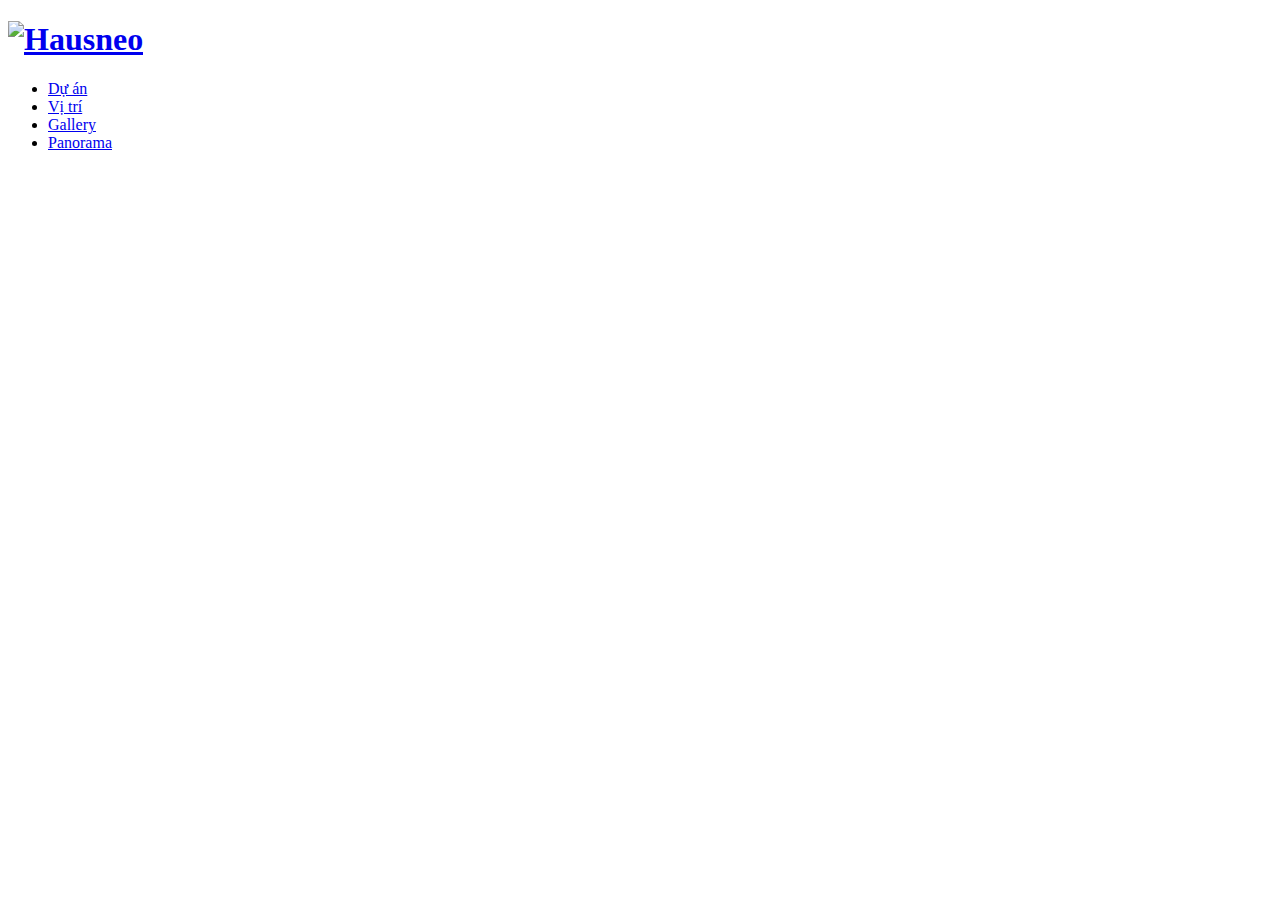
==== index.html @ 94e07ee6 "Hausneo" ====
<!DOCTYPE html>
<html lang="ja">
<head>
  <meta charset="utf-8">
  <meta http-equiv="X-UA-Compatible" content="IE=edge">
  <meta name="format-detection" content="telephone=no">
  <meta name="viewport" content="">
  <meta name="Description" content="">
  <meta name="Keywords" content="">
  <title></title>

  <meta property="og:title" content="">
  <meta property="og:url" content="">
  <meta property="og:image" content="">
  <meta property="og:description" content="">
  <meta property="og:type" content="website">

  <link rel="stylesheet" href="css/common.css">
  <link rel="stylesheet" href="css/style.css">
</head>

<body>
  <div id="wrapper" class="wrapper">
    <header class="header" id="header">
      <h1 class="logo"><a href="index.html"><img src="images/logo.png" alt="Hausneo" /></a></h1>
      <nav class="menu">
        <ul>
          <li><a href="project.html">Dự án</a></li>
          <li><a href="location.html">Vị trí</a></li>
          <li><a href="gallery.html">Gallery</a></li>
          <li><a href="panorama.html">Panorama</a></li>
        </ul>
      </nav><!-- end header -->
    </header><!-- end header -->
    <main class="content" id="content">
      <div class="slider" id="slider"></div><!-- end slider -->
    </main><!-- content -->
  </div><!-- end wrapper -->

  <script src="common/js/jquery-3.2.1.min.js"></script>
</body>
</html>
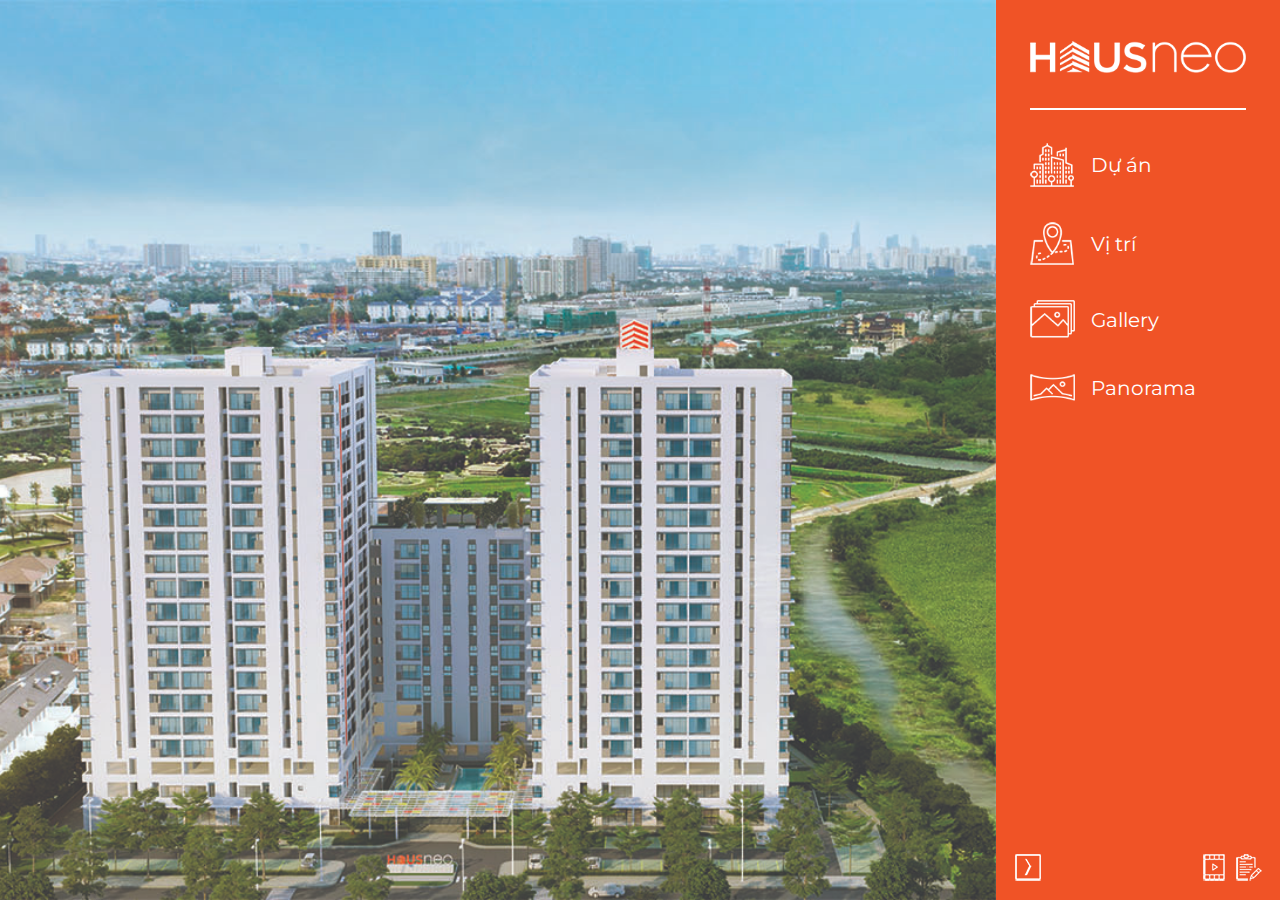
==== commit 80ca7a45: "Update PC top page" ====
--- a/index.html
+++ b/index.html
@@ -14,29 +14,43 @@
   <meta property="og:image" content="">
   <meta property="og:description" content="">
   <meta property="og:type" content="website">
+  
+  <link href="https://fonts.googleapis.com/css?family=Montserrat:200,300,400,500,700&amp;subset=vietnamese" rel="stylesheet">
 
-  <link rel="stylesheet" href="css/common.css">
+  <link rel="stylesheet" href="common/css/common.css">
+  <link rel="stylesheet" href="css/vegas.css">
   <link rel="stylesheet" href="css/style.css">
 </head>
 
 <body>
   <div id="wrapper" class="wrapper">
     <header class="header" id="header">
-      <h1 class="logo"><a href="index.html"><img src="images/logo.png" alt="Hausneo" /></a></h1>
+      <h1 class="logo"><a href="index.html"><img src="common/images/logo.png" alt="Hausneo" /></a></h1>
       <nav class="menu">
         <ul>
-          <li><a href="project.html">Dự án</a></li>
-          <li><a href="location.html">Vị trí</a></li>
-          <li><a href="gallery.html">Gallery</a></li>
-          <li><a href="panorama.html">Panorama</a></li>
+          <li><a href="project.html"><i class="ic_prj"></i><span>Dự án</span></a></li>
+          <li><a href="location.html"><i class="ic_lct"></i><span>Vị trí</span></a></li>
+          <li><a href="gallery.html"><i class="ic_glr"></i><span>Gallery</span></a></li>
+          <li><a href="panorama.html"><i class="ic_pnr"></i><span>Panorama</span></a></li>
         </ul>
       </nav><!-- end header -->
+      <div class="derection">
+        <span class="btn_header">Open Close</span>
+        <div class="drt_right">
+          <a href="videos.html" class="ic_vd">Video</a>
+          <a href="#" class="ic_wrt">Write</a>
+        </div> <!-- end drt_right -->
+      </div> <!-- end derection -->
     </header><!-- end header -->
     <main class="content" id="content">
-      <div class="slider" id="slider"></div><!-- end slider -->
+      <div class="slider" id="slider">
+        <div class="main_slider"></div>
+      </div><!-- end slider -->
     </main><!-- content -->
   </div><!-- end wrapper -->
 
   <script src="common/js/jquery-3.2.1.min.js"></script>
+  <script src="js/vegas.min.js"></script>
+  <script src="common/js/common.js"></script>
 </body>
 </html>--- a/common/css/common.css
+++ b/common/css/common.css
@@ -0,0 +1,301 @@
+@charset "UTF-8";
+/*
+	Trần Mười
+	Skype	: tranxuanmuoi.pnv2t
+	Mail	: muoitx.pnv@gmail.com
+	Facebook: https://www.facebook.com/OutG0ing
+*/
+html, body, div, span, h1, h2, h3, h4, h5, h6, p, blockquote, a, address, em, img, strong, dl, dt, dd, ul, li, fieldset, form, label, legend {
+  border: 0;
+  font-family: inherit;
+  margin: 0;
+  outline: 0;
+  padding: 0; }
+
+:focus {
+  outline: 0; }
+
+ol, ul {
+  list-style: none; }
+
+img {
+  width: auto\9;
+  height: auto;
+  max-width: 100%;
+  vertical-align: middle;
+  -ms-interpolation-mode: bicubic; }
+
+figure {
+  margin: 0; }
+
+table {
+  border-collapse: collapse;
+  border-spacing: 0;
+  width: 100%; }
+
+html,
+body {
+  font-size: 10px; }
+
+body {
+  word-break: break-word; }
+
+h1, h2, h3, h4, h5, h6 {
+  line-height: normal;
+  font-weight: normal; }
+
+input, select, textarea {
+  color: #38444f; }
+
+input:focus, select:focus, textarea:focus, a:link, a:visited, a:hover, a:focus {
+  outline: none; }
+
+a:link, a:visited, a:hover, a:focus {
+  text-decoration: none;
+  outline: none;
+  outline-offset: 0; }
+
+a:link, a:visited {
+  color: #000; }
+
+a:hover, a:focus {
+  color: #43f812; }
+
+* {
+  -webkit-box-sizing: border-box;
+  box-sizing: border-box; }
+
+.hbg, .hamburger .hamburger-box .hamburger-inner, .hamburger .hamburger-box .hamburger-inner::before, .hamburger .hamburger-box .hamburger-inner::after {
+  width: 30px;
+  height: 2px;
+  background-color: #f05023;
+  border-radius: 4px;
+  position: absolute;
+  -webkit-transition-property: -webkit-transform;
+  transition-property: -webkit-transform;
+  -o-transition-property: transform;
+  transition-property: transform;
+  transition-property: transform, -webkit-transform;
+  -webkit-transition-duration: 0.15s;
+  -o-transition-duration: 0.15s;
+  transition-duration: 0.15s;
+  -webkit-transition-timing-function: ease;
+  -o-transition-timing-function: ease;
+  transition-timing-function: ease; }
+
+.hamburger {
+  display: none;
+  cursor: pointer;
+  -webkit-transition-property: opacity, -webkit-filter;
+  transition-property: opacity, -webkit-filter;
+  -o-transition-property: opacity, filter;
+  transition-property: opacity, filter;
+  transition-property: opacity, filter, -webkit-filter;
+  -webkit-transition-duration: 0.15s;
+  -o-transition-duration: 0.15s;
+  transition-duration: 0.15s;
+  -webkit-transition-timing-function: linear;
+  -o-transition-timing-function: linear;
+  transition-timing-function: linear;
+  overflow: hidden; }
+  .hamburger .hamburger-box {
+    width: 30px;
+    height: 20px;
+    display: block;
+    position: relative; }
+    .hamburger .hamburger-box .hamburger-inner {
+      display: block;
+      top: 50%;
+      margin-top: -1px;
+      -webkit-transition: background-color 0.125s 0.175s ease-in;
+      -o-transition: background-color 0.125s 0.175s ease-in;
+      transition: background-color 0.125s 0.175s ease-in; }
+      .hamburger .hamburger-box .hamburger-inner::before {
+        content: "";
+        display: block;
+        top: -9px;
+        left: 0;
+        -webkit-transition: top 0.05s 0.125s linear, left 0.125s 0.175s ease-in, -webkit-transform 0.125s cubic-bezier(0.6, 0.04, 0.98, 0.335);
+        transition: top 0.05s 0.125s linear, left 0.125s 0.175s ease-in, -webkit-transform 0.125s cubic-bezier(0.6, 0.04, 0.98, 0.335);
+        -o-transition: transform 0.125s cubic-bezier(0.6, 0.04, 0.98, 0.335), top 0.05s 0.125s linear, left 0.125s 0.175s ease-in;
+        transition: transform 0.125s cubic-bezier(0.6, 0.04, 0.98, 0.335), top 0.05s 0.125s linear, left 0.125s 0.175s ease-in;
+        transition: transform 0.125s cubic-bezier(0.6, 0.04, 0.98, 0.335), top 0.05s 0.125s linear, left 0.125s 0.175s ease-in, -webkit-transform 0.125s cubic-bezier(0.6, 0.04, 0.98, 0.335); }
+      .hamburger .hamburger-box .hamburger-inner::after {
+        content: "";
+        display: block;
+        bottom: -9px;
+        right: 0;
+        -webkit-transition: top 0.05s 0.125s linear, right 0.125s 0.175s ease-in, -webkit-transform 0.125s cubic-bezier(0.6, 0.04, 0.98, 0.335);
+        transition: top 0.05s 0.125s linear, right 0.125s 0.175s ease-in, -webkit-transform 0.125s cubic-bezier(0.6, 0.04, 0.98, 0.335);
+        -o-transition: transform 0.125s cubic-bezier(0.6, 0.04, 0.98, 0.335), top 0.05s 0.125s linear, right 0.125s 0.175s ease-in;
+        transition: transform 0.125s cubic-bezier(0.6, 0.04, 0.98, 0.335), top 0.05s 0.125s linear, right 0.125s 0.175s ease-in;
+        transition: transform 0.125s cubic-bezier(0.6, 0.04, 0.98, 0.335), top 0.05s 0.125s linear, right 0.125s 0.175s ease-in, -webkit-transform 0.125s cubic-bezier(0.6, 0.04, 0.98, 0.335); }
+  .hamburger.is-active .hamburger-inner {
+    -webkit-transition-delay: 0s;
+    -o-transition-delay: 0s;
+    transition-delay: 0s;
+    -webkit-transition-timing-function: ease-out;
+    -o-transition-timing-function: ease-out;
+    transition-timing-function: ease-out;
+    background-color: transparent; }
+    .hamburger.is-active .hamburger-inner::before {
+      left: -80px;
+      top: -80px;
+      -webkit-transform: translate3d(80px, 80px, 0) rotate(45deg);
+      transform: translate3d(80px, 80px, 0) rotate(45deg);
+      -webkit-transition: left 0.125s ease-out, top 0.05s 0.125s linear, -webkit-transform 0.125s 0.175s cubic-bezier(0.075, 0.82, 0.165, 1);
+      transition: left 0.125s ease-out, top 0.05s 0.125s linear, -webkit-transform 0.125s 0.175s cubic-bezier(0.075, 0.82, 0.165, 1);
+      -o-transition: left 0.125s ease-out, top 0.05s 0.125s linear, transform 0.125s 0.175s cubic-bezier(0.075, 0.82, 0.165, 1);
+      transition: left 0.125s ease-out, top 0.05s 0.125s linear, transform 0.125s 0.175s cubic-bezier(0.075, 0.82, 0.165, 1);
+      transition: left 0.125s ease-out, top 0.05s 0.125s linear, transform 0.125s 0.175s cubic-bezier(0.075, 0.82, 0.165, 1), -webkit-transform 0.125s 0.175s cubic-bezier(0.075, 0.82, 0.165, 1); }
+    .hamburger.is-active .hamburger-inner::after {
+      right: -80px;
+      top: -80px;
+      -webkit-transform: translate3d(-80px, 80px, 0) rotate(-45deg);
+      transform: translate3d(-80px, 80px, 0) rotate(-45deg);
+      -webkit-transition: right 0.125s ease-out, top 0.05s 0.125s linear, -webkit-transform 0.125s 0.175s cubic-bezier(0.075, 0.82, 0.165, 1);
+      transition: right 0.125s ease-out, top 0.05s 0.125s linear, -webkit-transform 0.125s 0.175s cubic-bezier(0.075, 0.82, 0.165, 1);
+      -o-transition: right 0.125s ease-out, top 0.05s 0.125s linear, transform 0.125s 0.175s cubic-bezier(0.075, 0.82, 0.165, 1);
+      transition: right 0.125s ease-out, top 0.05s 0.125s linear, transform 0.125s 0.175s cubic-bezier(0.075, 0.82, 0.165, 1);
+      transition: right 0.125s ease-out, top 0.05s 0.125s linear, transform 0.125s 0.175s cubic-bezier(0.075, 0.82, 0.165, 1), -webkit-transform 0.125s 0.175s cubic-bezier(0.075, 0.82, 0.165, 1); }
+
+html, body {
+  width: 100%;
+  height: 100%;
+  font-size: 10px; }
+
+.wrapper {
+  height: 100%; }
+  .wrapper::after {
+    content: "";
+    display: table;
+    clear: both; }
+
+header {
+  width: 284px;
+  height: 100%;
+  float: right;
+  background: #f05326;
+  padding: 41px 18px 46px 19px;
+  position: relative;
+  -webkit-transition: all .35s ease;
+  -o-transition: all .35s ease;
+  transition: all .35s ease; }
+  header.active {
+    width: 90px;
+    padding: 38px 22px 47px; }
+    header.active .logo {
+      padding: 0; }
+      header.active .logo a {
+        text-indent: -9999px;
+        width: 100%;
+        height: 69px;
+        padding: 0;
+        background: url("../images/logo_hide.png") no-repeat top center;
+        border-bottom: 2px solid #fff; }
+    header.active nav.menu {
+      padding: 0; }
+    header.active .derection {
+      display: block;
+      overflow: hidden; }
+      header.active .derection .btn_header {
+        margin: auto; }
+      header.active .derection .drt_right {
+        -webkit-transform: translateX(200px);
+        -ms-transform: translateX(200px);
+        transform: translateX(200px); }
+  header .logo {
+    padding: 0 13px 0 15px;
+    margin-bottom: 33px; }
+    header .logo a {
+      max-width: 216px;
+      display: block;
+      padding-bottom: 35px;
+      border-bottom: 2px solid #fff; }
+  header nav.menu {
+    padding: 0 13px 0 15px; }
+    header nav.menu ul li {
+      margin-bottom: 35px;
+      overflow: hidden; }
+      header nav.menu ul li a {
+        width: 219px;
+        display: table; }
+        header nav.menu ul li a i {
+          width: 45px;
+          display: table-cell;
+          vertical-align: middle;
+          background-size: contain !important; }
+          header nav.menu ul li a i.ic_prj {
+            height: 44px;
+            background: url("../images/ic_project.png") no-repeat; }
+          header nav.menu ul li a i.ic_lct {
+            height: 43px;
+            background: url("../images/ic_location.png") no-repeat; }
+          header nav.menu ul li a i.ic_glr {
+            width: 45px;
+            height: 39px;
+            background: url("../images/ic_gallery.png") no-repeat; }
+          header nav.menu ul li a i.ic_pnr {
+            height: 27px;
+            background: url("../images/ic_panorama.png") no-repeat; }
+        header nav.menu ul li a span {
+          display: table-cell;
+          vertical-align: middle;
+          padding-left: 16px;
+          font-family: "Montserrat", sans-serif;
+          font-weight: 400;
+          font-size: 2rem;
+          line-height: 24px;
+          color: #fff; }
+  header .derection {
+    position: absolute;
+    bottom: 19px;
+    left: 19px;
+    right: 18px;
+    height: 27px;
+    display: -webkit-box;
+    display: -webkit-flex;
+    display: -ms-flexbox;
+    display: flex;
+    -webkit-box-pack: justify;
+    -webkit-justify-content: space-between;
+    -ms-flex-pack: justify;
+    justify-content: space-between; }
+    header .derection .btn_header {
+      display: block;
+      width: 26px;
+      height: 27px;
+      text-indent: -9999px;
+      cursor: pointer;
+      background: url("../images/hd_close.png") no-repeat;
+      -webkit-transition: all .35s ease;
+      -o-transition: all .35s ease;
+      transition: all .35s ease; }
+      header .derection .btn_header.active {
+        background: url("../images/hd_open.png") no-repeat; }
+    header .derection .drt_right {
+      overflow: hidden;
+      -webkit-transition: all .35s ease;
+      -o-transition: all .35s ease;
+      transition: all .35s ease; }
+      header .derection .drt_right a {
+        float: left;
+        height: 27px;
+        text-indent: -9999px; }
+        header .derection .drt_right a.ic_vd {
+          width: 22px;
+          background: url("../images/ic_videos.png") no-repeat;
+          margin-right: 11px; }
+        header .derection .drt_right a.ic_wrt {
+          width: 26px;
+          background: url("../images/ic_wrt.png") no-repeat; }
+
+.content {
+  width: calc(100% - 284px);
+  height: 100%;
+  float: left;
+  -webkit-transition: all .35s ease;
+  -o-transition: all .35s ease;
+  transition: all .35s ease; }
+  .content.active {
+    width: calc(100% - 90px); }
--- a/css/vegas.css
+++ b/css/vegas.css
@@ -0,0 +1,629 @@
+.vegas-wrapper,
+.vegas-overlay,
+.vegas-timer,
+.vegas-slide,
+.vegas-slide-inner {
+    position: absolute;
+    top: 0;
+    left: 0;
+    bottom: 0;
+    right: 0;
+    overflow: hidden;
+    border: none;
+    padding: 0;
+    margin: 0;
+}
+
+.vegas-overlay {
+    opacity: .5;
+    background: transparent url("overlays/02.png") center center repeat;
+}
+
+.vegas-timer {
+    top: auto;
+    bottom: 0;
+    height: 2px;
+}
+
+.vegas-timer-progress {
+    width: 0%;
+    height: 100%;
+    background: white;
+    -webkit-transition: width ease-out;
+    transition: width ease-out;
+}
+
+.vegas-timer-running .vegas-timer-progress {
+    width: 100%;
+}
+
+.vegas-slide,
+.vegas-slide-inner {
+    margin: 0;
+    padding: 0;
+    background: transparent center center no-repeat;
+    -webkit-transform: translateZ(0);
+            transform: translateZ(0);
+    will-change: transform, opacity;
+}
+
+body .vegas-container {
+    overflow: hidden !important;
+    position: relative;
+}
+
+.vegas-video {
+    min-width: 100%;
+    min-height: 100%;
+    width: auto;
+    height: auto;
+}
+
+body.vegas-container {
+    overflow: auto;
+    position: static;
+    z-index: -2;
+}
+
+body.vegas-container > .vegas-timer,
+body.vegas-container > .vegas-overlay,
+body.vegas-container > .vegas-slide {
+    position: fixed;
+    z-index: -1;
+}
+
+/* Target Safari IOS7+ in order to add 76px */
+_::full-page-media, _:future,
+:root body.vegas-container > .vegas-slide,
+:root body.vegas-container > .vegas-overlay {
+    bottom: -76px;
+}
+
+/*******************************************/
+/* blur transition */
+/*******************************************/
+.vegas-transition-blur,
+.vegas-transition-blur2 {
+    opacity: 0;
+    -webkit-filter: blur(32px);
+            filter: blur(32px);
+}
+
+.vegas-transition-blur-in,
+.vegas-transition-blur2-in {
+    opacity: 1;
+    -webkit-filter: blur(0px);
+            filter: blur(0px);
+}
+
+.vegas-transition-blur2-out {
+    opacity: 0;
+}
+
+/*******************************************/
+/* burn transition */
+/*******************************************/
+.vegas-transition-burn,
+.vegas-transition-burn2 {
+    opacity: 0;
+    -webkit-filter: contrast(1000%) saturate(1000%);
+            filter: contrast(1000%) saturate(1000%);
+}
+
+.vegas-transition-burn-in,
+.vegas-transition-burn2-in {
+    opacity: 1;
+    -webkit-filter: contrast(100%) saturate(100%);
+            filter: contrast(100%) saturate(100%);
+}
+
+.vegas-transition-burn2-out {
+    opacity: 0;
+    -webkit-filter: contrast(1000%) saturate(1000%);
+            filter: contrast(1000%) saturate(1000%);
+}
+
+/*******************************************/
+/* fade transition */
+/*******************************************/
+.vegas-transition-fade,
+.vegas-transition-fade2 {
+    opacity: 0;
+}
+
+.vegas-transition-fade-in,
+.vegas-transition-fade2-in {
+    opacity: 1;
+}
+
+.vegas-transition-fade2-out {
+    opacity: 0;
+}
+
+/*******************************************/
+/* flash transition */
+/*******************************************/
+.vegas-transition-flash,
+.vegas-transition-flash2 {
+    opacity: 0;
+    -webkit-filter: brightness(25);
+            filter: brightness(25);
+}
+
+.vegas-transition-flash-in,
+.vegas-transition-flash2-in {
+    opacity: 1;
+    -webkit-filter: brightness(1);
+            filter: brightness(1);
+}
+
+.vegas-transition-flash2-out {
+    opacity: 0;
+    -webkit-filter: brightness(25);
+            filter: brightness(25);
+}
+
+/*******************************************/
+/* negative transition */
+/*******************************************/
+.vegas-transition-negative,
+.vegas-transition-negative2 {
+    opacity: 0;
+    -webkit-filter: invert(100%);
+            filter: invert(100%);
+}
+
+.vegas-transition-negative-in,
+.vegas-transition-negative2-in {
+    opacity: 1;
+    -webkit-filter: invert(0);
+            filter: invert(0);
+}
+
+.vegas-transition-negative2-out {
+    opacity: 0;
+    -webkit-filter: invert(100%);
+            filter: invert(100%);
+}
+
+/*******************************************/
+/* slideDown transition */
+/*******************************************/
+.vegas-transition-slideDown,
+.vegas-transition-slideDown2 {
+    -webkit-transform: translateY(-100%);
+            transform: translateY(-100%);
+}
+
+.vegas-transition-slideDown-in,
+.vegas-transition-slideDown2-in {
+    -webkit-transform: translateY(0%);
+            transform: translateY(0%);
+}
+
+.vegas-transition-slideDown2-out {
+    -webkit-transform: translateY(100%);
+            transform: translateY(100%);
+}
+
+/*******************************************/
+/* slideLeft transition */
+/*******************************************/
+.vegas-transition-slideLeft,
+.vegas-transition-slideLeft2 {
+    -webkit-transform: translateX(100%);
+            transform: translateX(100%);
+}
+
+.vegas-transition-slideLeft-in,
+.vegas-transition-slideLeft2-in {
+    -webkit-transform: translateX(0%);
+            transform: translateX(0%);
+}
+
+.vegas-transition-slideLeft2-out {
+    -webkit-transform: translateX(-100%);
+            transform: translateX(-100%);
+}
+
+/*******************************************/
+/* slideRight transition */
+/*******************************************/
+.vegas-transition-slideRight,
+.vegas-transition-slideRight2 {
+    -webkit-transform: translateX(-100%);
+            transform: translateX(-100%);
+}
+
+.vegas-transition-slideRight-in,
+.vegas-transition-slideRight2-in {
+    -webkit-transform: translateX(0%);
+            transform: translateX(0%);
+}
+
+.vegas-transition-slideRight2-out {
+    -webkit-transform: translateX(100%);
+            transform: translateX(100%);
+}
+
+/*******************************************/
+/* slideUp transition */
+/*******************************************/
+.vegas-transition-slideUp,
+.vegas-transition-slideUp2 {
+    -webkit-transform: translateY(100%);
+            transform: translateY(100%);
+}
+
+.vegas-transition-slideUp-in,
+.vegas-transition-slideUp2-in {
+    -webkit-transform: translateY(0%);
+            transform: translateY(0%);
+}
+
+.vegas-transition-slideUp2-out {
+    -webkit-transform: translateY(-100%);
+            transform: translateY(-100%);
+}
+
+/*******************************************/
+/* swirlLeft transition */
+/*******************************************/
+.vegas-transition-swirlLeft,
+.vegas-transition-swirlLeft2 {
+    -webkit-transform: scale(2) rotate(35deg);
+            transform: scale(2) rotate(35deg);
+    opacity: 0;
+}
+
+.vegas-transition-swirlLeft-in,
+.vegas-transition-swirlLeft2-in {
+    -webkit-transform: scale(1) rotate(0deg);
+            transform: scale(1) rotate(0deg);
+    opacity: 1;
+}
+
+.vegas-transition-swirlLeft2-out {
+    -webkit-transform: scale(2) rotate(-35deg);
+            transform: scale(2) rotate(-35deg);
+    opacity: 0;
+}
+
+/*******************************************/
+/* swirlRight transition */
+/*******************************************/
+.vegas-transition-swirlRight,
+.vegas-transition-swirlRight2 {
+    -webkit-transform: scale(2) rotate(-35deg);
+            transform: scale(2) rotate(-35deg);
+    opacity: 0;
+}
+
+.vegas-transition-swirlRight-in,
+.vegas-transition-swirlRight2-in {
+    -webkit-transform: scale(1) rotate(0deg);
+            transform: scale(1) rotate(0deg);
+    opacity: 1;
+}
+
+.vegas-transition-swirlRight2-out {
+    -webkit-transform: scale(2) rotate(35deg);
+            transform: scale(2) rotate(35deg);
+    opacity: 0;
+}
+
+/*******************************************/
+/* zoomIn transition */
+/*******************************************/
+.vegas-transition-zoomIn,
+.vegas-transition-zoomIn2 {
+    -webkit-transform: scale(0);
+            transform: scale(0);
+    opacity: 0;
+}
+
+.vegas-transition-zoomIn-in,
+.vegas-transition-zoomIn2-in {
+    -webkit-transform: scale(1);
+            transform: scale(1);
+    opacity: 1;
+}
+
+.vegas-transition-zoomIn2-out {
+    -webkit-transform: scale(2);
+            transform: scale(2);
+    opacity: 0;
+}
+
+/*******************************************/
+/* zoomOut transition */
+/*******************************************/
+.vegas-transition-zoomOut,
+.vegas-transition-zoomOut2 {
+    -webkit-transform: scale(2);
+            transform: scale(2);
+    opacity: 0;
+}
+
+.vegas-transition-zoomOut-in,
+.vegas-transition-zoomOut2-in {
+    -webkit-transform: scale(1);
+            transform: scale(1);
+    opacity: 1;
+}
+
+.vegas-transition-zoomOut2-out {
+    -webkit-transform: scale(0);
+            transform: scale(0);
+    opacity: 0;
+}
+
+/*******************************************/
+/* kenburns animation */
+/*******************************************/
+.vegas-animation-kenburns {
+    -webkit-animation: kenburns ease-out;
+            animation: kenburns ease-out;
+}
+
+@-webkit-keyframes kenburns {
+    0% {
+        -webkit-transform: scale(1.5);
+                transform: scale(1.5);
+    }
+    100% {
+        -webkit-transform: scale(1);
+                transform: scale(1);
+    }
+}
+
+@keyframes kenburns {
+    0% {
+        -webkit-transform: scale(1.5);
+                transform: scale(1.5);
+    }
+    100% {
+        -webkit-transform: scale(1);
+                transform: scale(1);
+    }
+}
+
+/*******************************************/
+/* kenburnsDownLeft animation */
+/*******************************************/
+.vegas-animation-kenburnsDownLeft {
+    -webkit-animation: kenburnsDownLeft ease-out;
+            animation: kenburnsDownLeft ease-out;
+}
+
+@-webkit-keyframes kenburnsDownLeft {
+    0% {
+        -webkit-transform: scale(1.5) translate(10%, -10%);
+                transform: scale(1.5) translate(10%, -10%);
+    }
+    100% {
+        -webkit-transform: scale(1) translate(0, 0);
+                transform: scale(1) translate(0, 0);
+    }
+}
+
+@keyframes kenburnsDownLeft {
+    0% {
+        -webkit-transform: scale(1.5) translate(10%, -10%);
+                transform: scale(1.5) translate(10%, -10%);
+    }
+    100% {
+        -webkit-transform: scale(1) translate(0, 0);
+                transform: scale(1) translate(0, 0);
+    }
+}
+
+/*******************************************/
+/* kenburnsDownRight animation */
+/*******************************************/
+.vegas-animation-kenburnsDownRight {
+    -webkit-animation: kenburnsDownRight ease-out;
+            animation: kenburnsDownRight ease-out;
+}
+
+@-webkit-keyframes kenburnsDownRight {
+    0% {
+        -webkit-transform: scale(1.5) translate(-10%, -10%);
+                transform: scale(1.5) translate(-10%, -10%);
+    }
+    100% {
+        -webkit-transform: scale(1) translate(0, 0);
+                transform: scale(1) translate(0, 0);
+    }
+}
+
+@keyframes kenburnsDownRight {
+    0% {
+        -webkit-transform: scale(1.5) translate(-10%, -10%);
+                transform: scale(1.5) translate(-10%, -10%);
+    }
+    100% {
+        -webkit-transform: scale(1) translate(0, 0);
+                transform: scale(1) translate(0, 0);
+    }
+}
+
+/*******************************************/
+/* kenburnsDown animation */
+/*******************************************/
+.vegas-animation-kenburnsDown {
+    -webkit-animation: kenburnsDown ease-out;
+            animation: kenburnsDown ease-out;
+}
+
+@-webkit-keyframes kenburnsDown {
+    0% {
+        -webkit-transform: scale(1.5) translate(0, -10%);
+                transform: scale(1.5) translate(0, -10%);
+    }
+    100% {
+        -webkit-transform: scale(1) translate(0, 0);
+                transform: scale(1) translate(0, 0);
+    }
+}
+
+@keyframes kenburnsDown {
+    0% {
+        -webkit-transform: scale(1.5) translate(0, -10%);
+                transform: scale(1.5) translate(0, -10%);
+    }
+    100% {
+        -webkit-transform: scale(1) translate(0, 0);
+                transform: scale(1) translate(0, 0);
+    }
+}
+
+/*******************************************/
+/* kenburnsLeft animation */
+/*******************************************/
+.vegas-animation-kenburnsLeft {
+    -webkit-animation: kenburnsLeft ease-out;
+            animation: kenburnsLeft ease-out;
+}
+
+@-webkit-keyframes kenburnsLeft {
+    0% {
+        -webkit-transform: scale(1.5) translate(10%, 0);
+                transform: scale(1.5) translate(10%, 0);
+    }
+    100% {
+        -webkit-transform: scale(1) translate(0, 0);
+                transform: scale(1) translate(0, 0);
+    }
+}
+
+@keyframes kenburnsLeft {
+    0% {
+        -webkit-transform: scale(1.5) translate(10%, 0);
+                transform: scale(1.5) translate(10%, 0);
+    }
+    100% {
+        -webkit-transform: scale(1) translate(0, 0);
+                transform: scale(1) translate(0, 0);
+    }
+}
+
+/*******************************************/
+/* kenburnsRight animation */
+/*******************************************/
+.vegas-animation-kenburnsRight {
+    -webkit-animation: kenburnsRight ease-out;
+            animation: kenburnsRight ease-out;
+}
+
+@-webkit-keyframes kenburnsRight {
+    0% {
+        -webkit-transform: scale(1.5) translate(-10%, 0);
+                transform: scale(1.5) translate(-10%, 0);
+    }
+    100% {
+        -webkit-transform: scale(1) translate(0, 0);
+                transform: scale(1) translate(0, 0);
+    }
+}
+
+@keyframes kenburnsRight {
+    0% {
+        -webkit-transform: scale(1.5) translate(-10%, 0);
+                transform: scale(1.5) translate(-10%, 0);
+    }
+    100% {
+        -webkit-transform: scale(1) translate(0, 0);
+                transform: scale(1) translate(0, 0);
+    }
+}
+
+/*******************************************/
+/* kenburnsUpLeft animation */
+/*******************************************/
+.vegas-animation-kenburnsUpLeft {
+    -webkit-animation: kenburnsUpLeft ease-out;
+            animation: kenburnsUpLeft ease-out;
+}
+
+@-webkit-keyframes kenburnsUpLeft {
+    0% {
+        -webkit-transform: scale(1.5) translate(10%, 10%);
+                transform: scale(1.5) translate(10%, 10%);
+    }
+    100% {
+        -webkit-transform: scale(1) translate(0, 0);
+                transform: scale(1) translate(0, 0);
+    }
+}
+
+@keyframes kenburnsUpLeft {
+    0% {
+        -webkit-transform: scale(1.5) translate(10%, 10%);
+                transform: scale(1.5) translate(10%, 10%);
+    }
+    100% {
+        -webkit-transform: scale(1) translate(0, 0);
+                transform: scale(1) translate(0, 0);
+    }
+}
+
+/*******************************************/
+/* kenburnsUpRight animation */
+/*******************************************/
+.vegas-animation-kenburnsUpRight {
+    -webkit-animation: kenburnsUpRight ease-out;
+            animation: kenburnsUpRight ease-out;
+}
+
+@-webkit-keyframes kenburnsUpRight {
+    0% {
+        -webkit-transform: scale(1.5) translate(-10%, 10%);
+                transform: scale(1.5) translate(-10%, 10%);
+    }
+    100% {
+        -webkit-transform: scale(1) translate(0, 0);
+                transform: scale(1) translate(0, 0);
+    }
+}
+
+@keyframes kenburnsUpRight {
+    0% {
+        -webkit-transform: scale(1.5) translate(-10%, 10%);
+                transform: scale(1.5) translate(-10%, 10%);
+    }
+    100% {
+        -webkit-transform: scale(1) translate(0, 0);
+                transform: scale(1) translate(0, 0);
+    }
+}
+
+/*******************************************/
+/* kenburnsUp animation */
+/*******************************************/
+.vegas-animation-kenburnsUp {
+    -webkit-animation: kenburnsUp ease-out;
+            animation: kenburnsUp ease-out;
+}
+
+@-webkit-keyframes kenburnsUp {
+    0% {
+        -webkit-transform: scale(1.5) translate(0, 10%);
+                transform: scale(1.5) translate(0, 10%);
+    }
+    100% {
+        -webkit-transform: scale(1) translate(0, 0);
+                transform: scale(1) translate(0, 0);
+    }
+}
+
+@keyframes kenburnsUp {
+    0% {
+        -webkit-transform: scale(1.5) translate(0, 10%);
+                transform: scale(1.5) translate(0, 10%);
+    }
+    100% {
+        -webkit-transform: scale(1) translate(0, 0);
+                transform: scale(1) translate(0, 0);
+    }
+}
--- a/css/style.css
+++ b/css/style.css
@@ -0,0 +1,10 @@
+.slider {
+  width: 100%;
+  height: 100%;
+  position: relative; }
+  .slider .main_slider {
+    width: 100%;
+    height: 100% !important;
+    position: absolute;
+    top: 0;
+    left: 0; }
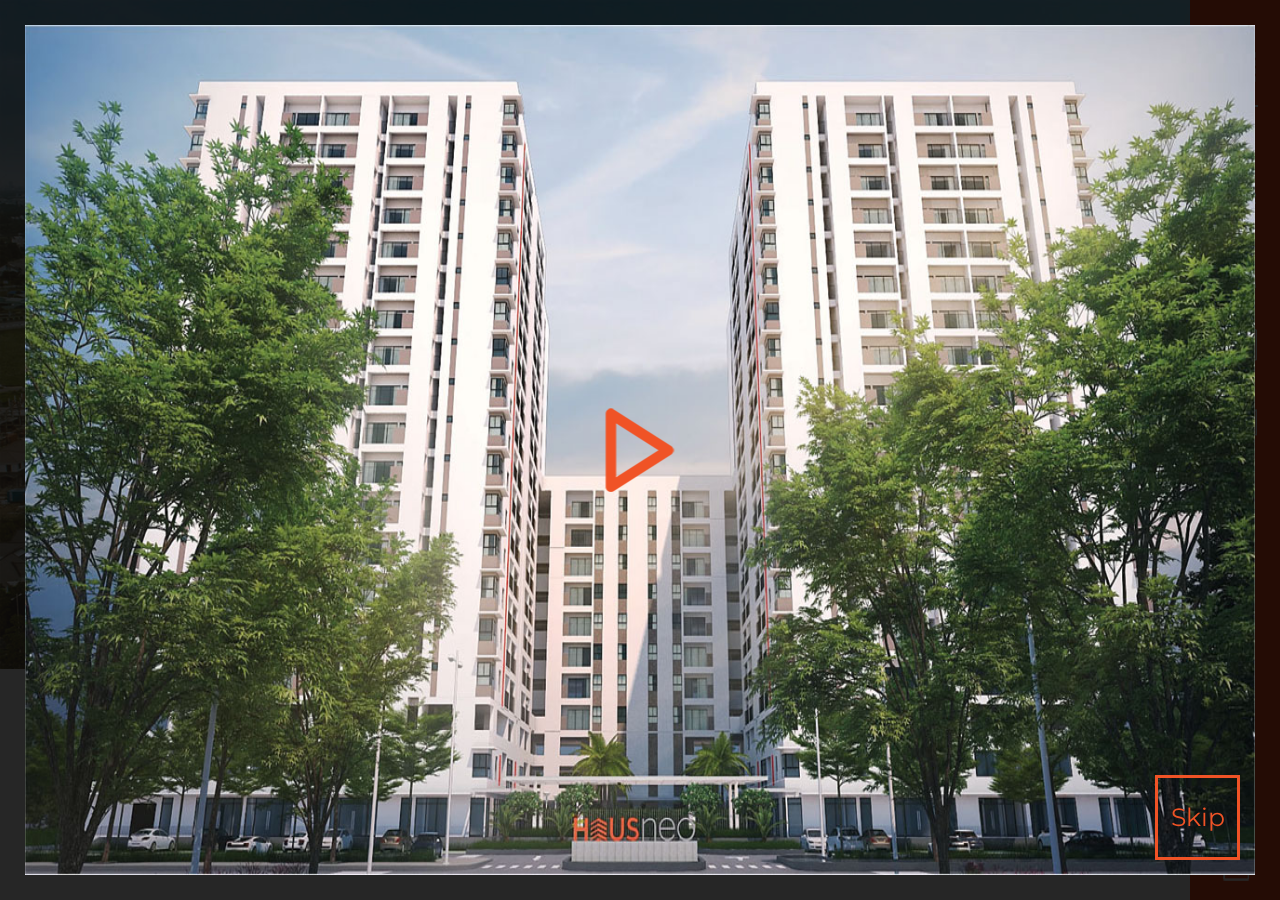
==== commit 586ff973: "update 17/10" ====
--- a/index.html
+++ b/index.html
@@ -1,19 +1,13 @@
 <!DOCTYPE html>
-<html lang="ja">
+<html lang="zxx" class="main_height">
 <head>
   <meta charset="utf-8">
   <meta http-equiv="X-UA-Compatible" content="IE=edge">
   <meta name="format-detection" content="telephone=no">
-  <meta name="viewport" content="">
+  <meta name="viewport" content="width=device-width, initial-scale=1.0">
   <meta name="Description" content="">
   <meta name="Keywords" content="">
-  <title></title>
-
-  <meta property="og:title" content="">
-  <meta property="og:url" content="">
-  <meta property="og:image" content="">
-  <meta property="og:description" content="">
-  <meta property="og:type" content="website">
+  <title>Hausneo</title>
   
   <link href="https://fonts.googleapis.com/css?family=Montserrat:200,300,400,500,700&amp;subset=vietnamese" rel="stylesheet">
 
@@ -23,7 +17,7 @@
 </head>
 
 <body>
-  <div id="wrapper" class="wrapper">
+  <div id="wrapper" class="wrapper ind_main">
     <header class="header" id="header">
       <h1 class="logo"><a href="index.html"><img src="common/images/logo.png" alt="Hausneo" /></a></h1>
       <nav class="menu">
@@ -37,20 +31,32 @@
       <div class="derection">
         <span class="btn_header">Open Close</span>
         <div class="drt_right">
-          <a href="videos.html" class="ic_vd">Video</a>
+          <a href="#" class="ic_vd">Video</a>
           <a href="#" class="ic_wrt">Write</a>
         </div> <!-- end drt_right -->
       </div> <!-- end derection -->
     </header><!-- end header -->
     <main class="content" id="content">
       <div class="slider" id="slider">
-        <div class="main_slider"></div>
+        <figure><img src="images/slider.jpg" alt="Hausneo" /></figure>
       </div><!-- end slider -->
     </main><!-- content -->
   </div><!-- end wrapper -->
+  
+  <div id="video" class="video">
+    <div class="main_video">
+      <div id="player"></div>
+      <div id="thumbnail_container" class="thumbnail_container">
+        <img id="thumbnail" src="images/video-thumb.jpg" alt="" />
+      </div>
+      <span id="start_video" class="start_video">Play</span>
+      <span id="skip" class="skip">Skip</span>
+    </div> <!-- end main_video -->
+  </div> <!-- end video -->
 
   <script src="common/js/jquery-3.2.1.min.js"></script>
   <script src="js/vegas.min.js"></script>
   <script src="common/js/common.js"></script>
+  <script src="js/hdl.Videos.js"></script>
 </body>
 </html>--- a/common/css/common.css
+++ b/common/css/common.css
@@ -165,6 +165,7 @@
   font-size: 10px; }
 
 .wrapper {
+  width: 100%;
   height: 100%; }
   .wrapper::after {
     content: "";
@@ -172,112 +173,170 @@
     clear: both; }
 
 header {
-  width: 284px;
+  width: 90px;
+  padding: 38px 0 47px;
   height: 100%;
   float: right;
   background: #f05326;
-  padding: 41px 18px 46px 19px;
   position: relative;
   -webkit-transition: all .35s ease;
   -o-transition: all .35s ease;
   transition: all .35s ease; }
   header.active {
-    width: 90px;
-    padding: 38px 22px 47px; }
+    width: 284px;
+    padding: 41px 0 46px; }
     header.active .logo {
-      padding: 0; }
+      padding: 0 34px; }
       header.active .logo a {
-        text-indent: -9999px;
-        width: 100%;
-        height: 69px;
-        padding: 0;
-        background: url("../images/logo_hide.png") no-repeat top center;
-        border-bottom: 2px solid #fff; }
-    header.active nav.menu {
-      padding: 0; }
+        text-indent: 0;
+        width: auto;
+        height: auto;
+        padding-bottom: 35px;
+        background: transparent; }
+    header.active nav.menu ul li a {
+      padding: 20px 15px 20px 34px; }
+      header.active nav.menu ul li a span {
+        padding-left: 16px; }
     header.active .derection {
-      display: block;
-      overflow: hidden; }
+      display: -webkit-box;
+      display: -webkit-flex;
+      display: -ms-flexbox;
+      display: flex;
+      -webkit-box-pack: justify;
+      -webkit-justify-content: space-between;
+      -ms-flex-pack: justify;
+      justify-content: space-between; }
       header.active .derection .btn_header {
-        margin: auto; }
+        margin: 0; }
       header.active .derection .drt_right {
-        -webkit-transform: translateX(200px);
-        -ms-transform: translateX(200px);
-        transform: translateX(200px); }
+        -webkit-transform: translateX(0);
+        -ms-transform: translateX(0);
+        transform: translateX(0); }
   header .logo {
-    padding: 0 13px 0 15px;
-    margin-bottom: 33px; }
+    padding: 0 22px;
+    margin-bottom: 33px;
+    font-size: 0; }
     header .logo a {
       max-width: 216px;
+      text-indent: -9999px;
+      width: 100%;
+      height: 69px;
+      padding: 0;
+      background: url("../images/logo_hide.png") no-repeat top center;
       display: block;
-      padding-bottom: 35px;
       border-bottom: 2px solid #fff; }
-  header nav.menu {
-    padding: 0 13px 0 15px; }
-    header nav.menu ul li {
-      margin-bottom: 35px;
-      overflow: hidden; }
-      header nav.menu ul li a {
-        width: 219px;
-        display: table; }
-        header nav.menu ul li a i {
-          width: 45px;
-          display: table-cell;
-          vertical-align: middle;
-          background-size: contain !important; }
-          header nav.menu ul li a i.ic_prj {
-            height: 44px;
-            background: url("../images/ic_project.png") no-repeat; }
-          header nav.menu ul li a i.ic_lct {
-            height: 43px;
-            background: url("../images/ic_location.png") no-repeat; }
-          header nav.menu ul li a i.ic_glr {
-            width: 45px;
-            height: 39px;
-            background: url("../images/ic_gallery.png") no-repeat; }
-          header nav.menu ul li a i.ic_pnr {
-            height: 27px;
-            background: url("../images/ic_panorama.png") no-repeat; }
-        header nav.menu ul li a span {
-          display: table-cell;
-          vertical-align: middle;
-          padding-left: 16px;
-          font-family: "Montserrat", sans-serif;
-          font-weight: 400;
-          font-size: 2rem;
-          line-height: 24px;
-          color: #fff; }
+  header nav.menu ul li {
+    overflow: hidden;
+    margin-bottom: 1px; }
+    header nav.menu ul li.active a, header nav.menu ul li:hover a {
+      background: #ececec; }
+      header nav.menu ul li.active a i, header nav.menu ul li:hover a i {
+        position: relative;
+        z-index: 1; }
+        header nav.menu ul li.active a i.ic_prj, header nav.menu ul li:hover a i.ic_prj {
+          background: url("../images/ic_project_at.png") no-repeat; }
+        header nav.menu ul li.active a i.ic_lct, header nav.menu ul li:hover a i.ic_lct {
+          background: url("../images/ic_location_at.png") no-repeat; }
+        header nav.menu ul li.active a i.ic_glr, header nav.menu ul li:hover a i.ic_glr {
+          background: url("../images/ic_gallery_at.png") no-repeat; }
+        header nav.menu ul li.active a i.ic_pnr, header nav.menu ul li:hover a i.ic_pnr {
+          background: url("../images/ic_panorama_at.png") no-repeat; }
+      header nav.menu ul li.active a span, header nav.menu ul li:hover a span {
+        color: #f05326;
+        position: relative;
+        z-index: 1; }
+    header nav.menu ul li:hover a::before {
+      -webkit-transform: scaleX(1);
+      -ms-transform: scaleX(1);
+      transform: scaleX(1); }
+    header nav.menu ul li a {
+      width: 284px;
+      padding: 20px 22px;
+      display: table;
+      position: relative;
+      -webkit-transform: perspective(1px) translateZ(0);
+      transform: perspective(1px) translateZ(0);
+      background: #f05326;
+      -webkit-transition: background 1s ease;
+      -o-transition: background 1s ease;
+      transition: background 1s ease; }
+      header nav.menu ul li a::before {
+        content: "";
+        display: block;
+        background: #ececec;
+        position: absolute;
+        top: 0;
+        left: 0;
+        bottom: 0;
+        right: 0;
+        z-index: 0;
+        -webkit-transform: scaleX(0);
+        -ms-transform: scaleX(0);
+        transform: scaleX(0);
+        -webkit-transform-origin: 0 50%;
+        -ms-transform-origin: 0 50%;
+        transform-origin: 0 50%;
+        -webkit-transition: all 1s ease;
+        -o-transition: all 1s ease;
+        transition: all 1s ease; }
+      header nav.menu ul li a i {
+        width: 45px;
+        display: table-cell;
+        vertical-align: middle;
+        background-size: contain !important; }
+        header nav.menu ul li a i.ic_prj {
+          height: 44px;
+          background: url("../images/ic_project.png") no-repeat; }
+        header nav.menu ul li a i.ic_lct {
+          height: 43px;
+          background: url("../images/ic_location.png") no-repeat; }
+        header nav.menu ul li a i.ic_glr {
+          height: 39px;
+          background: url("../images/ic_gallery.png") no-repeat; }
+        header nav.menu ul li a i.ic_pnr {
+          height: 27px;
+          background: url("../images/ic_panorama.png") no-repeat; }
+      header nav.menu ul li a span {
+        display: table-cell;
+        vertical-align: middle;
+        padding-left: 30px;
+        font-family: "Montserrat", sans-serif;
+        font-weight: 400;
+        font-size: 2rem;
+        line-height: 24px;
+        color: #fff;
+        -webkit-transition: all .35s ease;
+        -o-transition: all .35s ease;
+        transition: all .35s ease; }
   header .derection {
     position: absolute;
     bottom: 19px;
     left: 19px;
     right: 18px;
     height: 27px;
-    display: -webkit-box;
-    display: -webkit-flex;
-    display: -ms-flexbox;
-    display: flex;
-    -webkit-box-pack: justify;
-    -webkit-justify-content: space-between;
-    -ms-flex-pack: justify;
-    justify-content: space-between; }
+    display: block;
+    overflow: hidden; }
     header .derection .btn_header {
       display: block;
       width: 26px;
       height: 27px;
       text-indent: -9999px;
       cursor: pointer;
-      background: url("../images/hd_close.png") no-repeat;
+      background: url("../images/hd_open.png") no-repeat;
       -webkit-transition: all .35s ease;
       -o-transition: all .35s ease;
-      transition: all .35s ease; }
+      transition: all .35s ease;
+      margin: auto; }
       header .derection .btn_header.active {
-        background: url("../images/hd_open.png") no-repeat; }
+        background: url("../images/hd_close.png") no-repeat; }
     header .derection .drt_right {
       overflow: hidden;
       -webkit-transition: all .35s ease;
       -o-transition: all .35s ease;
-      transition: all .35s ease; }
+      transition: all .35s ease;
+      -webkit-transform: translateX(200px);
+      -ms-transform: translateX(200px);
+      transform: translateX(200px); }
       header .derection .drt_right a {
         float: left;
         height: 27px;
@@ -291,11 +350,182 @@
           background: url("../images/ic_wrt.png") no-repeat; }
 
 .content {
-  width: calc(100% - 284px);
-  height: 100%;
+  width: calc(100% - 90px);
+  height: calc(100% - 90px);
   float: left;
   -webkit-transition: all .35s ease;
   -o-transition: all .35s ease;
   transition: all .35s ease; }
   .content.active {
-    width: calc(100% - 90px); }
+    width: calc(100% - 284px); }
+
+.ind_main .content {
+  height: 100%; }
+
+.video {
+  background: rgba(0, 0, 0, 0.85);
+  position: fixed;
+  top: 0;
+  right: 0;
+  bottom: 0;
+  left: 0;
+  padding: 25px;
+  z-index: 1000; }
+  .video .skip {
+    width: 85px;
+    height: 85px;
+    border: 3px solid #f05326;
+    position: absolute;
+    bottom: 15px;
+    right: 15px;
+    font-family: "Montserrat", sans-serif;
+    font-weight: 400;
+    font-size: 2.5rem;
+    line-height: 1;
+    color: #f05326;
+    display: -webkit-box;
+    display: -webkit-flex;
+    display: -ms-flexbox;
+    display: flex;
+    -webkit-box-align: center;
+    -webkit-align-items: center;
+    -ms-flex-align: center;
+    align-items: center;
+    -webkit-box-pack: center;
+    -webkit-justify-content: center;
+    -ms-flex-pack: center;
+    justify-content: center;
+    z-index: 100;
+    cursor: pointer; }
+  .video .main_video {
+    width: 100%;
+    height: 100%;
+    position: relative; }
+    .video .main_video iframe {
+      position: absolute;
+      top: 0;
+      left: 0;
+      right: 0;
+      bottom: 0;
+      width: 100%;
+      height: 100%;
+      display: block; }
+    .video .main_video .start_video {
+      width: 69px;
+      height: 84px;
+      background: url("../../images/video-play.png") no-repeat;
+      background-size: contain;
+      position: absolute;
+      top: 50%;
+      left: 50%;
+      -webkit-transform: translate(-50%, -50%);
+      -ms-transform: translate(-50%, -50%);
+      transform: translate(-50%, -50%);
+      text-indent: -9999px;
+      z-index: 20;
+      cursor: pointer; }
+    .video .main_video .thumbnail_container {
+      width: 100%;
+      height: 100%; }
+      .video .main_video .thumbnail_container img {
+        width: 100%;
+        height: 100%; }
+
+@media screen and (max-width: 990px) {
+  header {
+    width: 100%;
+    height: auto;
+    float: none;
+    padding: 24px 0;
+    position: fixed;
+    top: 0;
+    left: 0;
+    z-index: 99999; }
+    header.active {
+      width: 100%;
+      padding: 24px 0; }
+      header.active .logo {
+        padding: 0 0 0 15px; }
+        header.active .logo a {
+          padding: 0; }
+      header.active nav.menu {
+        padding: 25px 0 0;
+        right: 0; }
+      header.active .derection {
+        -webkit-transform: translateX(0px);
+        -ms-transform: translateX(0px);
+        transform: translateX(0px); }
+        header.active .derection .btn_header {
+          margin: 0; }
+        header.active .derection .drt_right {
+          -webkit-transform: translateX(0);
+          -ms-transform: translateX(0);
+          transform: translateX(0); }
+    header .logo {
+      margin: 0;
+      padding: 0 0 0 15px;
+      width: 160px; }
+      header .logo a {
+        text-indent: 0;
+        width: 100%;
+        height: auto;
+        background: transparent;
+        border-bottom: none; }
+    header nav.menu {
+      width: 250px;
+      height: 100%;
+      background: #f05326;
+      overflow: auto;
+      position: fixed;
+      top: 70px;
+      right: -250px;
+      z-index: 1000;
+      padding: 25px 0 0;
+      -webkit-transition: all .35s ease;
+      -o-transition: all .35s ease;
+      transition: all .35s ease; }
+      header nav.menu ul li a {
+        width: 100%; }
+    header .derection {
+      display: -webkit-box;
+      display: -webkit-flex;
+      display: -ms-flexbox;
+      display: flex;
+      left: auto;
+      bottom: 23px;
+      -webkit-transform: translateX(90px);
+      -ms-transform: translateX(90px);
+      transform: translateX(90px); }
+      header .derection .btn_header {
+        margin: 0; }
+      header .derection .drt_right {
+        -webkit-transform: translateX(0);
+        -ms-transform: translateX(0);
+        transform: translateX(0); }
+        header .derection .drt_right a.ic_vd {
+          margin: 0 20px; }
+  .content {
+    width: 100%;
+    float: none;
+    margin-top: 70px; }
+    .content.active {
+      width: 100%; }
+  .ind_main .content {
+    margin-top: 0;
+    height: 100%; }
+  body, html,
+  .main_project.wrapper {
+    height: auto; }
+  html.main_height {
+    overflow: hidden;
+    height: 100%; }
+    html.main_height body {
+      height: 100%; }
+  .pnr_main {
+    height: 100%; }
+    .pnr_main .content {
+      height: calc(100% - 161px); }
+      .pnr_main .content .paronama_block {
+        height: 100%; }
+        .pnr_main .content .paronama_block .content_block {
+          height: calc(100% - 120px); } }
--- a/css/vegas.css
+++ b/css/vegas.css
@@ -627,3 +627,114 @@
                 transform: scale(1) translate(0, 0);
     }
 }
+
+/* CSS PLUGIN
+   ========================================================================== */
+  /*---perfect-scrollbar v0.6.5---*/
+.ps-container {
+  -ms-touch-action: none;
+  overflow: hidden !important; }
+  .ps-container.ps-active-x > .ps-scrollbar-x-rail, .ps-container.ps-active-y > .ps-scrollbar-y-rail {
+    display: block; }
+  .ps-container.ps-in-scrolling {
+    pointer-events: none; }
+    .ps-container.ps-in-scrolling.ps-x > .ps-scrollbar-x-rail {
+      background-color: #eee;
+      opacity: 0.9; }
+      .ps-container.ps-in-scrolling.ps-x > .ps-scrollbar-x-rail > .ps-scrollbar-x {
+        background-color: #999; }
+    .ps-container.ps-in-scrolling.ps-y > .ps-scrollbar-y-rail {
+      background-color: #eee;
+      opacity: 0.9; }
+      .ps-container.ps-in-scrolling.ps-y > .ps-scrollbar-y-rail > .ps-scrollbar-y {
+        background-color: #999; }
+  .ps-container > .ps-scrollbar-x-rail {
+    display: none;
+    position: absolute;
+    /* please don't change 'position' */
+    -webkit-border-radius: 4px;
+    -moz-border-radius: 4px;
+    -ms-border-radius: 4px;
+    border-radius: 4px;
+    opacity: 0;
+    -webkit-transition: background-color .2s linear, opacity .2s linear;
+    -moz-transition: background-color .2s linear, opacity .2s linear;
+    -o-transition: background-color .2s linear, opacity .2s linear;
+    transition: background-color .2s linear, opacity .2s linear;
+    bottom: 3px;
+    /* there must be 'bottom' for ps-scrollbar-x-rail */
+    height: 8px; }
+    .ps-container > .ps-scrollbar-x-rail > .ps-scrollbar-x {
+      position: absolute;
+      /* please don't change 'position' */
+      background-color: #aaa;
+      -webkit-border-radius: 4px;
+      -moz-border-radius: 4px;
+      -ms-border-radius: 4px;
+      border-radius: 4px;
+      -webkit-transition: background-color .2s linear;
+      -moz-transition: background-color .2s linear;
+      -o-transition: background-color .2s linear;
+      transition: background-color .2s linear;
+      bottom: 0;
+      /* there must be 'bottom' for ps-scrollbar-x */
+      height: 8px; }
+  .ps-container > .ps-scrollbar-y-rail {
+    display: none;
+    position: absolute;
+    z-index: 1;
+    /* please don't change 'position' */
+    -webkit-border-radius: 4px;
+    -moz-border-radius: 4px;
+    -ms-border-radius: 4px;
+    border-radius: 4px;
+    opacity: 0;
+    -webkit-transition: background-color .2s linear, opacity .2s linear;
+    -moz-transition: background-color .2s linear, opacity .2s linear;
+    -o-transition: background-color .2s linear, opacity .2s linear;
+    transition: background-color .2s linear, opacity .2s linear;
+    right: 3px;
+    /* there must be 'right' for ps-scrollbar-y-rail */
+    width: 8px; }
+    .ps-container > .ps-scrollbar-y-rail > .ps-scrollbar-y {
+      position: absolute;
+      /* please don't change 'position' */
+      background-color: #aaa;
+      -webkit-border-radius: 4px;
+      -moz-border-radius: 4px;
+      -ms-border-radius: 4px;
+      border-radius: 4px;
+      -webkit-transition: background-color .2s linear;
+      -moz-transition: background-color .2s linear;
+      -o-transition: background-color .2s linear;
+      transition: background-color .2s linear;
+      right: 0;
+      /* there must be 'right' for ps-scrollbar-y */
+      width: 8px; }
+  .ps-container:hover.ps-in-scrolling {
+    pointer-events: none; }
+    .ps-container:hover.ps-in-scrolling.ps-x > .ps-scrollbar-x-rail {
+      background-color: #eee;
+      opacity: 0.9; }
+      .ps-container:hover.ps-in-scrolling.ps-x > .ps-scrollbar-x-rail > .ps-scrollbar-x {
+        background-color: #999; }
+    .ps-container:hover.ps-in-scrolling.ps-y > .ps-scrollbar-y-rail {
+      background-color: #eee;
+      opacity: 0.9; }
+      .ps-container:hover.ps-in-scrolling.ps-y > .ps-scrollbar-y-rail > .ps-scrollbar-y {
+        background-color: #999; }
+  .ps-container:hover > .ps-scrollbar-x-rail, .ps-container:hover > .ps-scrollbar-y-rail {
+    opacity: 0.6; }
+  .ps-container:hover > .ps-scrollbar-x-rail:hover {
+    background-color: #eee;
+    opacity: 0.9; }
+    .ps-container:hover > .ps-scrollbar-x-rail:hover > .ps-scrollbar-x {
+      background-color: #999; }
+  .ps-container:hover > .ps-scrollbar-y-rail:hover {
+    background-color: #eee;
+    opacity: 0.9; }
+    .ps-container:hover > .ps-scrollbar-y-rail:hover > .ps-scrollbar-y {
+      background-color: #999; }
+.scrollbar{
+  position: relative;
+}--- a/css/style.css
+++ b/css/style.css
@@ -1,10 +1,100 @@
 .slider {
   width: 100%;
   height: 100%;
+  position: relative;
+  overflow: hidden; }
+
+.main_project {
+  width: 100%;
+  height: 100%;
+  background: #fff;
   position: relative; }
-  .slider .main_slider {
+  .main_project::before {
+    content: "";
+    display: block;
+    width: 370px;
+    height: 100%;
+    background: url("../images/mark_project.png") no-repeat center;
+    background-size: cover;
+    position: absolute;
+    left: 0;
+    top: 0;
+    z-index: -1; }
+
+.content_layout {
+  width: 100%;
+  height: 100%; }
+  .content_layout h2 {
     width: 100%;
-    height: 100% !important;
-    position: absolute;
-    top: 0;
-    left: 0; }
+    height: 105px;
+    padding: 0 25px;
+    font-family: "Montserrat", sans-serif;
+    font-weight: 400;
+    font-size: 3.4rem;
+    line-height: 1;
+    color: #f05326;
+    display: -webkit-box;
+    display: -webkit-flex;
+    display: -ms-flexbox;
+    display: flex;
+    -webkit-box-align: center;
+    -webkit-align-items: center;
+    -ms-flex-align: center;
+    align-items: center; }
+  .content_layout .content_block {
+    width: 100%;
+    height: calc(100% - 105px);
+    background: #ececec;
+    position: relative; }
+    .content_layout .content_block figure {
+      height: 100%;
+      display: -webkit-box;
+      display: -webkit-flex;
+      display: -ms-flexbox;
+      display: flex;
+      -webkit-box-align: center;
+      -webkit-align-items: center;
+      -ms-flex-align: center;
+      align-items: center;
+      -webkit-box-pack: center;
+      -webkit-justify-content: center;
+      -ms-flex-pack: center;
+      justify-content: center; }
+      .content_layout .content_block figure img {
+        max-width: 100%;
+        max-height: 100%; }
+    .content_layout .content_block ul.lst_floor {
+      width: 135px;
+      height: 100%;
+      position: absolute;
+      top: 0;
+      right: 0;
+      display: -webkit-box;
+      display: -webkit-flex;
+      display: -ms-flexbox;
+      display: flex;
+      -webkit-flex-wrap: wrap;
+      -ms-flex-wrap: wrap;
+      flex-wrap: wrap;
+      padding: 15px 0; }
+      .content_layout .content_block ul.lst_floor li {
+        width: 100%; }
+        .content_layout .content_block ul.lst_floor li a {
+          display: block;
+          background: url("../images/ic_floor.png") no-repeat left center;
+          font-family: "Montserrat", sans-serif;
+          font-weight: 400;
+          font-size: 1.5rem;
+          line-height: 1;
+          color: #f05326;
+          padding-left: 25px;
+          -webkit-transition: all .35s ease;
+          -o-transition: all .35s ease;
+          transition: all .35s ease; }
+          .content_layout .content_block ul.lst_floor li a:hover {
+            background-position: 10px center; }
+
+.main_panorama {
+  width: 100%;
+  height: 100%;
+  overflow: hidden; }
